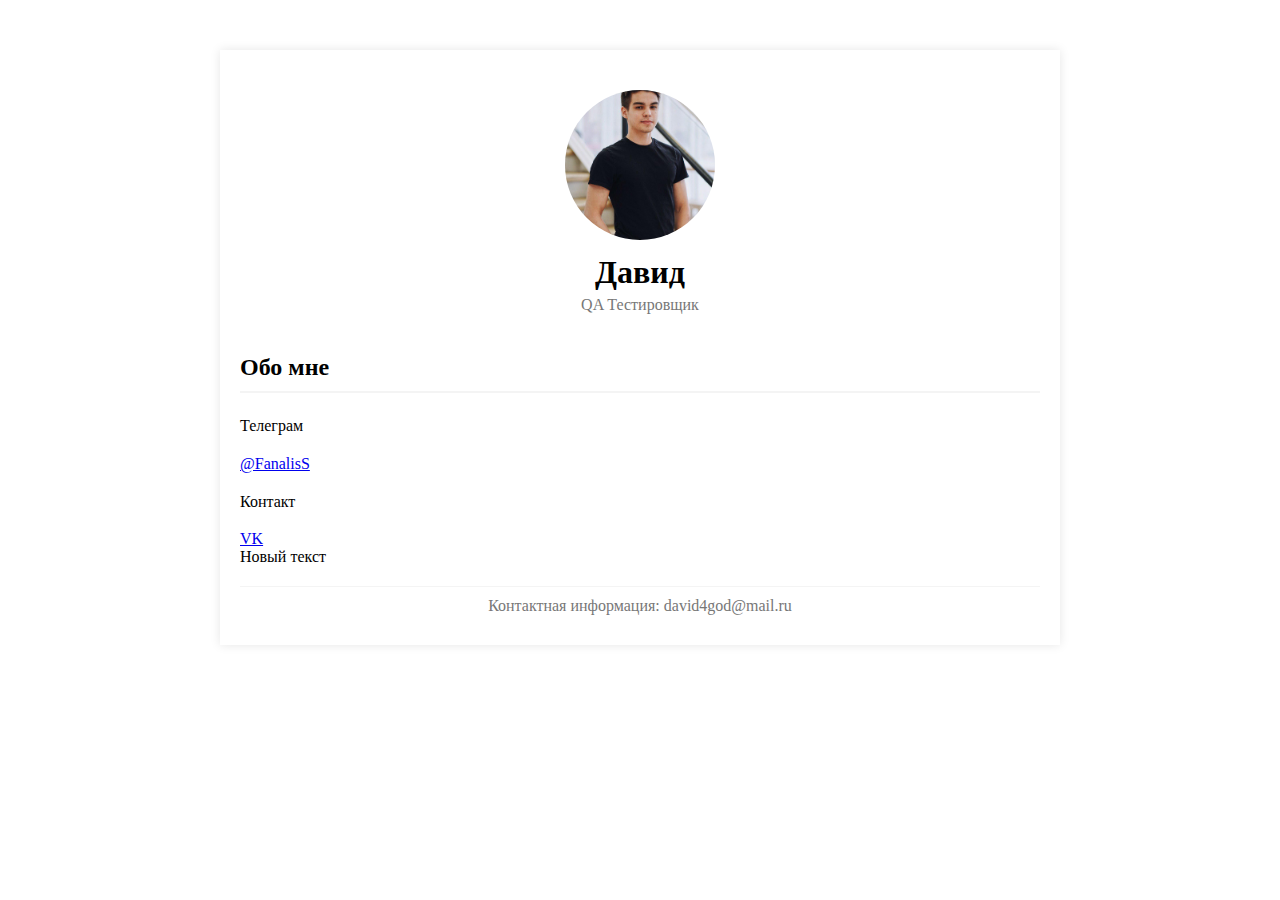
==== index.html @ 4cd0d620 "поменял название файла" ====
<!DOCTYPE html>
<html lang="ru">
<head>
    <title>QA David</title>
    <link rel="stylesheet" href="main.css">
    <link rel="icon" href="favicon.png" type="image/x-icon">
</head>

<body>
    <div class="container">
        <div class="header">
            <img src="me.jpg" alt="Ваше фото">
            <h1>Давид</h1>
            <p>QA Тестировщик</p>
        </div>
        <div class="content">
            <h2>Обо мне</h2>
            <p>Телеграм </p>
            <a href="http://t.me/FanalisS">@FanalisS</a>
            <p>Контакт </p>
            <a href="https://vk.com/id_davi">VK</a>
            <div>Новый текст </div>
        </div>
        <div class="footer">
            <p>Контактная информация: david4god@mail.ru</p>
        </div>
    </div>
</body>

</html>
---- main.css ----
<style>
        body {
            font-family: Arial, sans-serif;
            margin: 0;
            padding: 0;
            background-color: #f4f4f4;
        }
        .container {
            max-width: 800px;
            margin: 50px auto;
            background: #fff;
            padding: 20px;
            box-shadow: 0 0 10px rgba(0, 0, 0, 0.1);
        }
        .header {
            text-align: center;
            padding: 20px 0;
        }
        .header img {
            border-radius: 50%;
            width: 150px;
            height: 150px;
            object-fit: cover;
        }
        .header h1 {
            margin: 10px 0 5px;
            font-size: 2em;
        }
        .header p {
            margin: 0;
            color: #777;
        }
        .content {
            margin: 20px 0;
        }
        .content h2 {
            font-size: 1.5em;
            border-bottom: 2px solid #f4f4f4;
            padding-bottom: 10px;
            margin-bottom: 20px;
        }
        .content p {
            line-height: 1.6;
        }
        .footer {
            text-align: center;
            padding: 10px 0;
            border-top: 1px solid #f4f4f4;
            margin-top: 20px;
        }
        .footer p {
            margin: 0;
            color: #777;
        }
    </style>
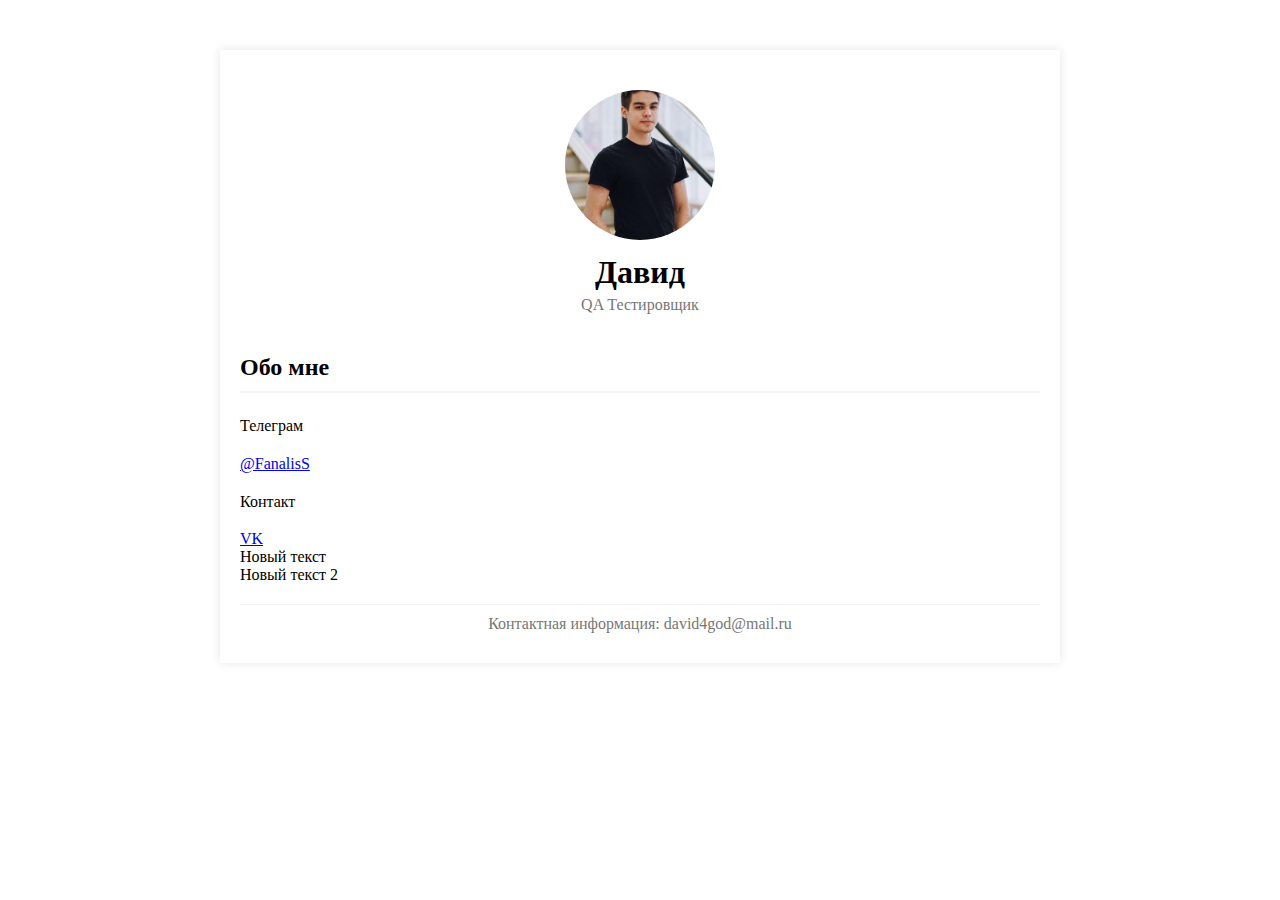
==== commit 73000209: "3 изменение" ====
--- a/index.html
+++ b/index.html
@@ -20,6 +20,7 @@
             <p>Контакт </p>
             <a href="https://vk.com/id_davi">VK</a>
             <div>Новый текст </div>
+            <div>Новый текст 2 </div>
         </div>
         <div class="footer">
             <p>Контактная информация: david4god@mail.ru</p>
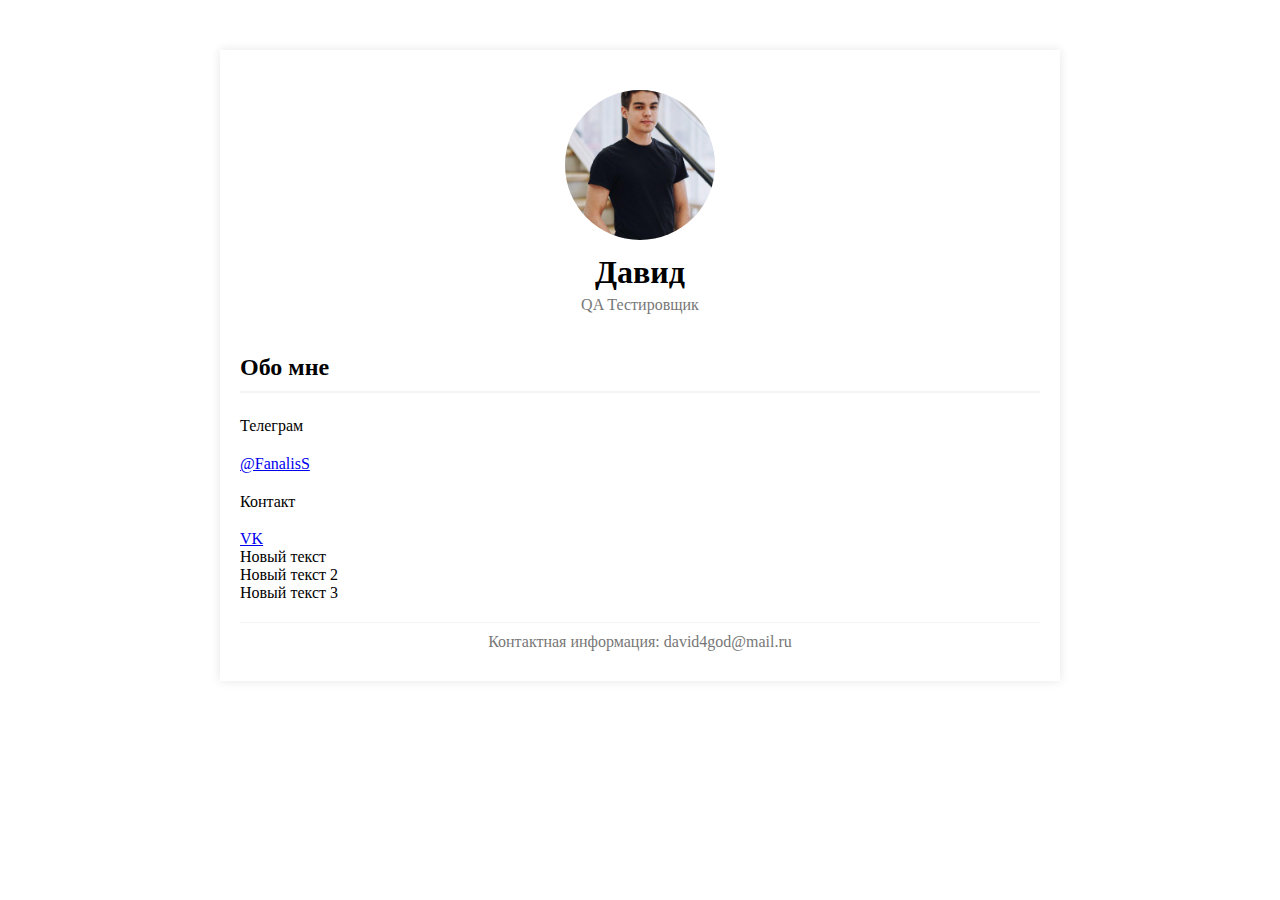
==== commit 9a35df11: "добавил текст 3" ====
--- a/index.html
+++ b/index.html
@@ -21,6 +21,7 @@
             <a href="https://vk.com/id_davi">VK</a>
             <div>Новый текст </div>
             <div>Новый текст 2 </div>
+            <div>Новый текст 3 </div>
         </div>
         <div class="footer">
             <p>Контактная информация: david4god@mail.ru</p>
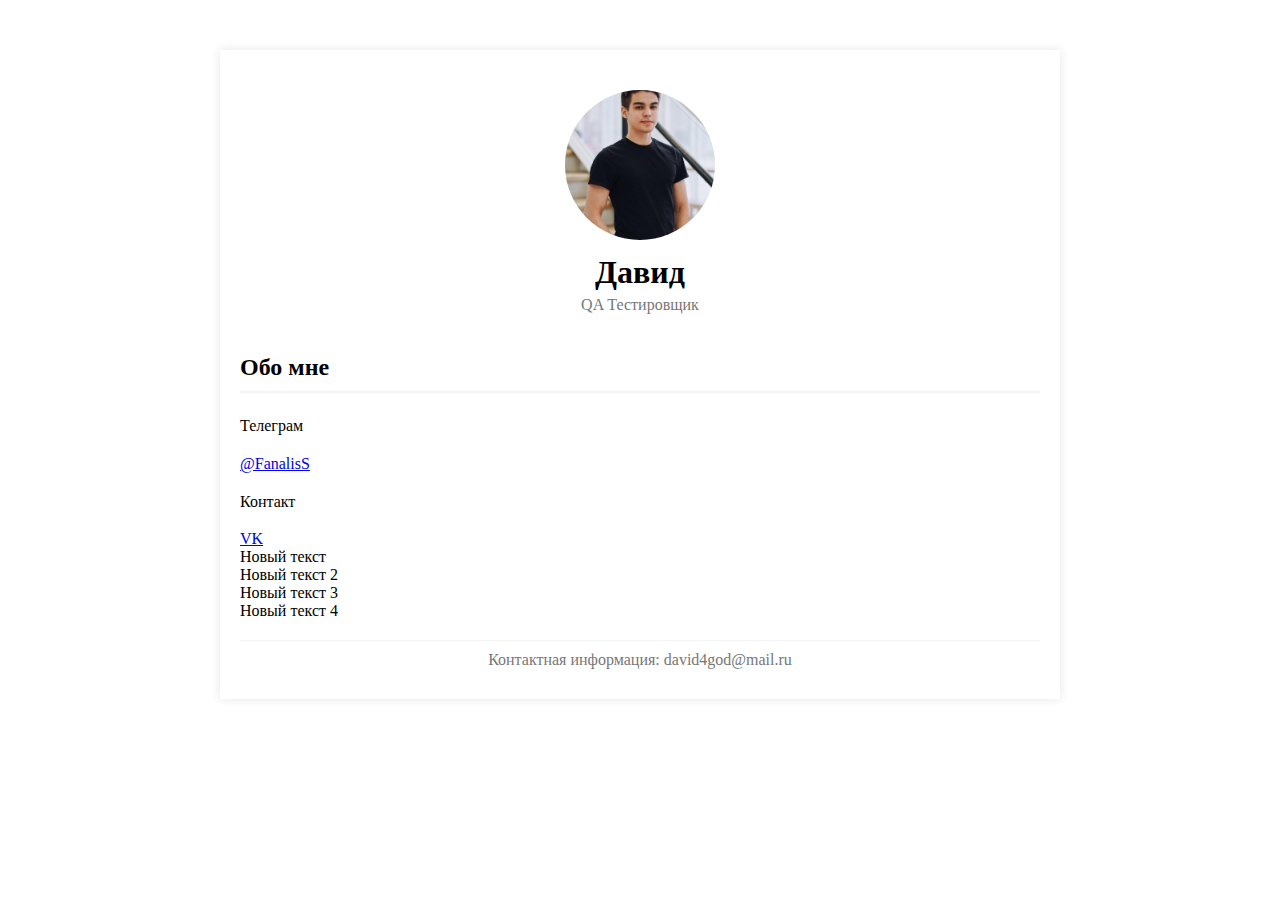
==== commit 5c74ab70: "добавил текст 4" ====
--- a/index.html
+++ b/index.html
@@ -22,6 +22,7 @@
             <div>Новый текст </div>
             <div>Новый текст 2 </div>
             <div>Новый текст 3 </div>
+            <div>Новый текст 4 </div>
         </div>
         <div class="footer">
             <p>Контактная информация: david4god@mail.ru</p>
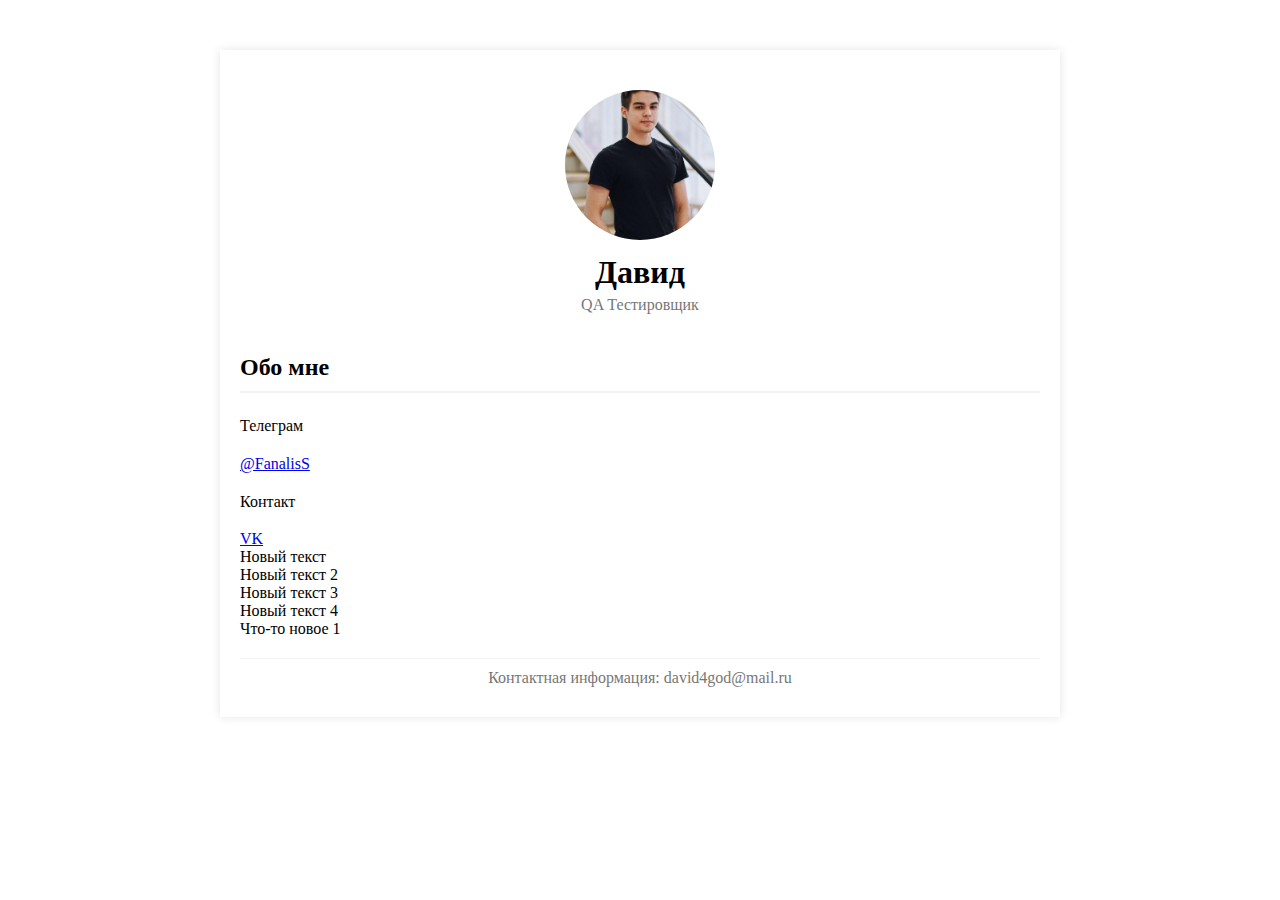
==== commit e463c2ff: "Добавил что-то новое" ====
--- a/index.html
+++ b/index.html
@@ -23,6 +23,7 @@
             <div>Новый текст 2 </div>
             <div>Новый текст 3 </div>
             <div>Новый текст 4 </div>
+            <div>Что-то новое 1 </div>
         </div>
         <div class="footer">
             <p>Контактная информация: david4god@mail.ru</p>
